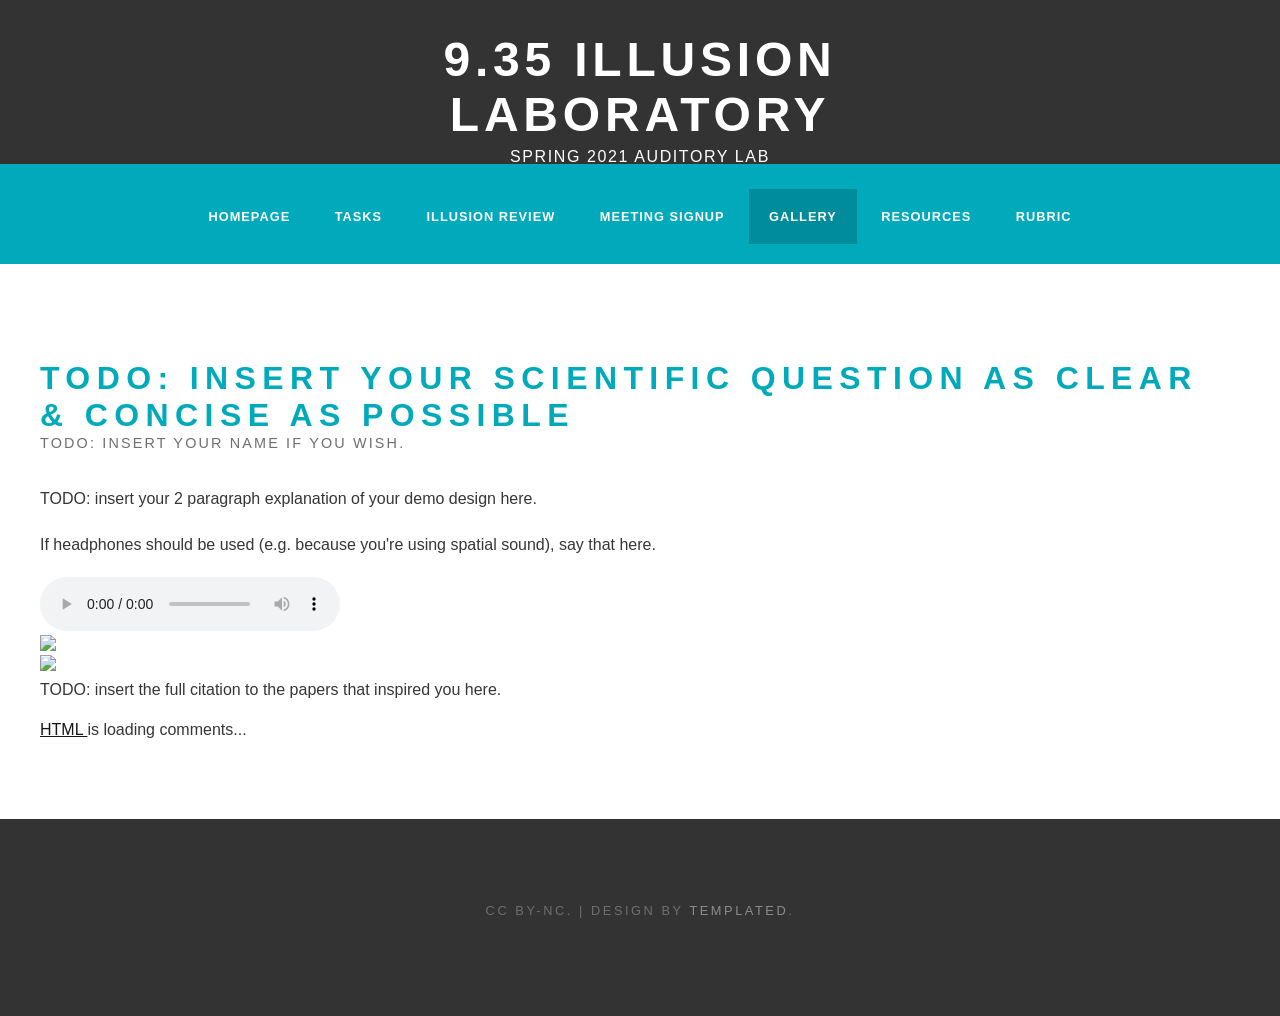
==== audition/index.html @ e6571468 "moving templates into correct folder" ====
<!DOCTYPE html PUBLIC "-//W3C//DTD XHTML 1.0 Strict//EN" "http://www.w3.org/TR/xhtml1/DTD/xhtml1-strict.dtd">
<!--
Design by TEMPLATED
http://templated.co
Released for free under the Creative Commons Attribution License

Name       : Retention
Description: A two-column, fixed-width design with dark color scheme.
Version    : 1.0
Released   : 20140221

-->
<html xmlns="http://www.w3.org/1999/xhtml">
<head>
<meta http-equiv="Content-Type" content="text/html; charset=utf-8" />
<title>9.35 Illusion Lab</title>
<meta name="keywords" content="" />
<meta name="description" content="" />
<link href="http://fonts.googleapis.com/css?family=Karla:400,700" rel="stylesheet" />
<link href="default.css" rel="stylesheet" type="text/css" media="all" />
<!--[if IE 6]>
<link href="default_ie6.css" rel="stylesheet" type="text/css" />
<![endif]-->
</head>
<body>
<div id="wrapper">
	<div id="header-wrapper">
		<div id="header" class="container">
			<div id="logo">
				<h1><a href="#">9.35 Illusion Laboratory</a></h1>
				<p>Spring 2021 Auditory Lab</p>
			</div>
			<div id="banner"> <a href="#" class="image"><img src="images/pic01.jpg" alt="" /></a> </div>
		</div>
	</div>
	<div id="menu-wrapper">
		<div id="menu" class="container">
			<ul>
				<li><a href="../../index.html">Homepage</a></li>
				<li><a href="../../tasks.html">Tasks</a></li>
				<li><a href="../../review.html">Illusion review</a></li>
				<li><a href="../../signup.html">Meeting signup</a></li>
				<li class="current_page_item"><a href="../../gallery.html">Gallery</a></li>
				<li><a href="../../resources.html">Resources</a></li>
				<li><a href="../../rubric.html">Rubric</a></li>
			</ul>
		</div>
		<!-- end #menu -->
	</div>
	<div id="page" class="container">
		<div>
			<div class="title">
				<h2>TODO: insert your scientific question as clear & concise as possible</h2>
				<span class="byline">TODO: Insert your name if you wish.</span> </div>

				<p>TODO: insert your 2 paragraph explanation of your demo design here.</p>
				<p>If headphones should be used (e.g. because you're using spatial sound), say that here.</p>

				<!-- Here is some template code to help you insert sounds and images into the page: -->
				<!-- How to insert sounds -->
				<audio controls>
				  <source src="TODO:my_sound_name.wav" type="audio/wav">
				Your browser does not support the audio element.
				</audio><br>
				<!--WAV files will work best-->

				<!-- How to insert images:-->
				<img src="TODO:my_image_name.png" width=500/><br>
				<!--You can use the width parameter to change the size of your image-->
				<!--src could be a gif, png, jpeg, etc.-->

				<!-- How to insert images that play sounds when you click them -->
				<audio id="s1">
				  <source src="TODO:my_sound_name.wav" type="audio/wav"/>
				</audio>
				<img src="TODO:my_image_name.png" width=500 onClick="document.getElementById('s1').play(); return false;" style="cursor: pointer;"/><br>
				<!-- you can use any short name in place of "s1" for audio id, it's just how the browser knows which sound to play using "getElementByID" -->

				<p>TODO: insert the full citation to the papers that inspired you here.<p>

		</div>
		<!-- begin wwww.htmlcommentbox.com -->
		 <div id="HCB_comment_box"><a href="http://www.htmlcommentbox.com">HTML </a> is loading comments...</div>
		 <link rel="stylesheet" type="text/css" href="https://www.htmlcommentbox.com/static/skins/bootstrap/twitter-bootstrap.css?v=0" />
		 <script type="text/javascript" id="hcb"> /*<!--*/ if(!window.hcb_user){hcb_user={};} (function(){var s=document.createElement("script"), l=hcb_user.PAGE || (""+window.location).replace(/'/g,"%27"), h="https://www.htmlcommentbox.com";s.setAttribute("type","text/javascript");s.setAttribute("src", h+"/jread?page="+encodeURIComponent(l).replace("+","%2B")+"&opts=16862&num=10&ts=1616100190864");if (typeof s!="undefined") document.getElementsByTagName("head")[0].appendChild(s);})(); /*-->*/ </script>
		<!-- end www.htmlcommentbox.com -->
	</div>
</div>
<div id="copyright" class="container">
	<p> CC BY-NC. | Design by <a href="http://templated.co" rel="nofollow">TEMPLATED</a>.</p>
</div>
</body>
</html>
---- audition/default.css ----
html, body {
	height: 100%;
}

body {
	margin: 0px;
	padding: 0px;
	background: #333333;
	font-family: 'Muli', sans-serif;
	font-size: 12pt;
	font-weight: 300;
	color: #363636;
}


h1, h2, h3 {
	margin: 0;
	padding: 0;
}

p, ol, ul {
	margin-top: 0px;
}

p {
	line-height: 190%;
}

strong {
}

a {
	color: #171717;
}

a:hover {
	text-decoration: none;
}

a img {
	border: none;
}

	.image
	{
		display: inline-block;
	}

		.image img
		{
			display: block;
			width: 100%;
		}

	.image-full
	{
		display: block;
		width: 100%;
		margin: 0 0 2em 0;
	}

	.image-left
	{
		float: left;
		margin: 0 2em 2em 0;
	}

	.image-centered
	{
		display: block;
		margin: 0 0 2em 0;
	}

		.image-centered img
		{
			margin: 0 auto;
			width: auto;
		}

hr {
	display: none;
}


/*********************************************************************************/
/* List Styles                                                                   */
/*********************************************************************************/

	ul.style1
	{
		margin: 0;
		padding: 0;
		list-style: none;
	}

	ul.style1 li
	{
		border-top: solid 1px #E5E5E5;
		padding: 0.80em 0;
	}

	ul.style1 li:first-child
	{
		border-top: 0;
		padding-top: 0;
	}

	ul.style2
	{
		margin: 0;
		padding: 0;
		list-style: none;
	}

	ul.style2 li
	{
		border-top: solid 1px #E5E5E5;
		padding: 0.80em 0;
	}

	ul.style2 li:first-child
	{
		border-top: 0;
		padding-top: 0;
	}

/*********************************************************************************/
/* Social Icon Styles                                                            */
/*********************************************************************************/

	ul.contact
	{
		margin: 0;
		padding: 1.5em 0em 2.5em 0em;
		list-style: none;
	}

	ul.contact li
	{
		display: inline-block;
		padding: 0em 0.30em;
		font-size: 1em;
	}

	ul.contact li span
	{
		display: none;
		margin: 0;
		padding: 0;
	}

	ul.contact li a
	{
		color: #FFF;
	}

	ul.contact li a:before
	{
		display: inline-block;
		background: #3f3f3f;
		width: 40px;
		height: 40px;
		line-height: 40px;
		border-radius: 20px;
		text-align: center;
		color: #FFFFFF;
	}

	ul.contact li a.icon-twitter:before { background: #2DAAE4; }
	ul.contact li a.icon-facebook:before { background: #39599F; }
	ul.contact li a.icon-dribbble:before { background: #C4376B;	}
	ul.contact li a.icon-tumblr:before { background: #31516A; }
	ul.contact li a.icon-rss:before { background: #F2600B; }


/*********************************************************************************/
/* Heading Titles                                                                */
/*********************************************************************************/

	.title
	{
		margin-bottom: 2em;
		text-transform: uppercase;
	}

	.title h2
	{
		letter-spacing: 0.20em;
		font-weight: 700;
		font-size: 2em;
		color: #00AABB;
	}

	.title .byline
	{
		letter-spacing: 0.15em;
		text-transform: uppercase;
		font-weight: 400;
		font-size: 0.90em;
		color: #6F6F6F;
	}

	.subtitle
	{
		margin-bottom: 0.5em;
		text-transform: uppercase;
	}

	.subtitle .tyline
	{
		letter-spacing: 0.15em;
		text-transform: uppercase;
		font-weight: 400;
		font-size: 0.90em;
		color: #6F6F6F;
	}

/** WRAPPER */

#wrapper {
	background: #FFFFFF url(images/bg01.png) repeat;
}

#footer-wrapper
{
	background: #0F0F0F;
}

.container {
	width: 1200px;
	margin: 0px auto;
}

.clearfix {
	clear: both;
}


/*********************************************************************************/
/* Wrappers                                                                      */
/*********************************************************************************/

#header-wrapper
{
	overflow: hidden;
	background-size: 100%;
	background: #333333;
}


/*********************************************************************************/
/* Header                                                                        */
/*********************************************************************************/

	#header
	{
		position: relative;
		overflow: hidden;
		text-align: center;
	}

/*********************************************************************************/
/* Logo                                                                          */
/*********************************************************************************/

	#logo
	{
		width: 500px;
		height: 100px;
		margin: 0 auto;
		padding: 2em 0em;
		text-transform: uppercase;
	}

	#logo h1
	{
		letter-spacing: 0.10em;
		font-size: 3em;
	}

	#logo p
	{
		letter-spacing: 0.10em;
		color: #FFF;
	}

	#logo a
	{
		text-decoration: none;
		color: #FFF;
	}

/*********************************************************************************/
/* Banner                                                                        */
/*********************************************************************************/

	#banner
	{
		position: absolute;
		left: 0;
		overflow: hidden;
		z-index: 1;
	}

	#banner .image
	{
		border: 5px solid #FFFFFF;
	}


/** MENU */

#menu-wrapper
{
	background: #00AABB;
}

#menu {
	overflow: hidden;
	height: 100px;
}

#menu ul {
	margin: 0;
	padding: 25px 0px 0px 0px;
	list-style: none;
	line-height: normal;
	text-align: center;
}

#menu li {
	display: inline-block;
}

#menu a {
	display: block;
	letter-spacing: 1px;
	padding: 20px 20px;
	text-decoration: none;
	text-align: center;
	text-transform: uppercase;
	font-size: 0.80em;
	font-weight: 600;
	border: none;
	color: #FFF;
}

#menu a:hover, #menu .current_page_item a {
	text-decoration: none;
}

#menu .current_page_item a {
	background: #008C9A;
}

/** PAGE */

#page
{
	position: relative;
	overflow: hidden;
	padding: 6em 0em 5em 0em;
}

/** CONTENT */

#content
{
	float: right;
	width: 790px;
}

/*********************************************************************************/
/* Sidebar                                                                       */
/*********************************************************************************/

	#sidebar
	{
		float: left;
		width: 345px;
	}

	#sidebar .title h2
	{
		font-size: 1.6em;
	}

	#sidebar .box1
	{
		margin-bottom: 3em;
	}


/*********************************************************************************/
/* Copyright                                                                     */
/*********************************************************************************/

	#copyright
	{
		overflow: hidden;
		padding: 5em 0em;
		text-align: center;
	}

	#copyright p
	{
		letter-spacing: 0.20em;
		text-align: center;
		text-transform: uppercase;
		font-size: 0.80em;
		color: #6F6F6F;
	}

	#copyright a
	{
		text-decoration: none;
		color: #8C8C8C;
	}

/*********************************************************************************/
/* Welcome                                                                       */
/*********************************************************************************/

	#welcome
	{
		overflow: hidden;
		padding: 5em 0em;
		border-bottom: 1px solid #E5E5E5;
		text-align: center;
	}

	#welcome h2
	{
		letter-spacing: 0.20em;
		text-transform: uppercase;
		font-size: 2.6em;
	}

	#welcome p
	{
		font-size: 1.3em;
	}

	#welcome .byline
	{
		display: block;
		padding: 0em 0em 1.5em 0em;
		letter-spacing: 0.15em;
		text-transform: uppercase;
		font-weight: 400;
		font-size: 1.2em;
		color: #6F6F6F;
	}

/*********************************************************************************/
/* Portfolio                                                                     */
/*********************************************************************************/

	#portfolio-wrapper
	{
		background: rgba(0,0,0,.04);
		padding: 6em 0em;
		color: rgba(255,255,255,.7);
	}

	#portfolio
	{
		overflow: hidden;
	}

	#portfolio .title h2
	{
		font-size: 1.2em;
		color: #FFF;
	}

	#portfolio .byline
	{
		font-size: 1em;
		color: #EEA7C1;
	}

	#column1,
	#column2,
	#column3,
	#column4
	{
		width: 282px;
	}

	#column1,
	#column2
	{
		float: left;
		margin-right: 24px;
	}

	#column3
	{
		float: left;
	}

	#column4
	{
		float: right;
	}

/*********************************************************************************/
/* Button Style                                                                  */
/*********************************************************************************/

	.button
	{
		display: inline-block;
		margin-top: 1.5em;
		padding: 0.50em 3em 0.50em 2em;
		background: #00AABB;
		letter-spacing: 0.20em;
		text-decoration: none;
		text-transform: uppercase;
		font-weight: 400;
		font-size: 0.90em;
		color: #FFF;
	}

		.button:before
		{
			display: inline-block;
			width: 40px;
			height: 40px;
			line-height: 40px;
			border-radius: 20px;
			text-align: center;
			color: #FFF;
		}

/*********************************************************************************/
/* Footer                                                                        */
/*********************************************************************************/

	#footer-wrapper
	{
		overflow: hidden;
		padding: 5em 0em;
		background: #1E1B1A;
	}

	#footer
	{
		color: #ADADAD;
	}

	#footer .title h2
	{
		font-weight: 400;
		font-size: 1.2em;
		color: #FFF;
	}

	#footer .title
	{
		border-color: #2D2926 !important;
	}

	#footer .style1 li
	{
		border-color: #2D2926 !important;
	}

	#footer .style1 a
	{
		letter-spacing: 0.10em;
		font-size:1em;
		color: #B1B1B1;
	}

	#box1
	{
		float: left;
		width: 354px;
		margin-right: 24px;
		padding-right: 30px;
	}

	#box2
	{
		float: left;
		width: 354px;
		margin-left: 24px;
		padding-right: 30px;
	}

	#box3
	{
		float: right;
		width: 344px;
		padding-left: 40px;
	}


/*********************************************************************************/
/* Gallery                                                                        */
/*********************************************************************************/

.gallerycontainer {
  position: relative;
}

.galleryimage {
  display: block;
  height: auto;
}

.galleryoverlay {
  position: absolute;
  top: 0;
  bottom: 0;
  left: 0;
  right: 0;
  height: 100%;
  width: 100%;
  opacity: 0;
  transition: .5s ease;
  background-color: #008CBA;
}

.gallerycontainer:hover .galleryoverlay {
  opacity: 0.75;
}

.gallerytext {
  color: white;
  font-size: 20px;
  position: absolute;
  top: 50%;
  left: 50%;
  -webkit-transform: translate(-50%, -50%);
  -ms-transform: translate(-50%, -50%);
  transform: translate(-50%, -50%);
  text-align: center;
}
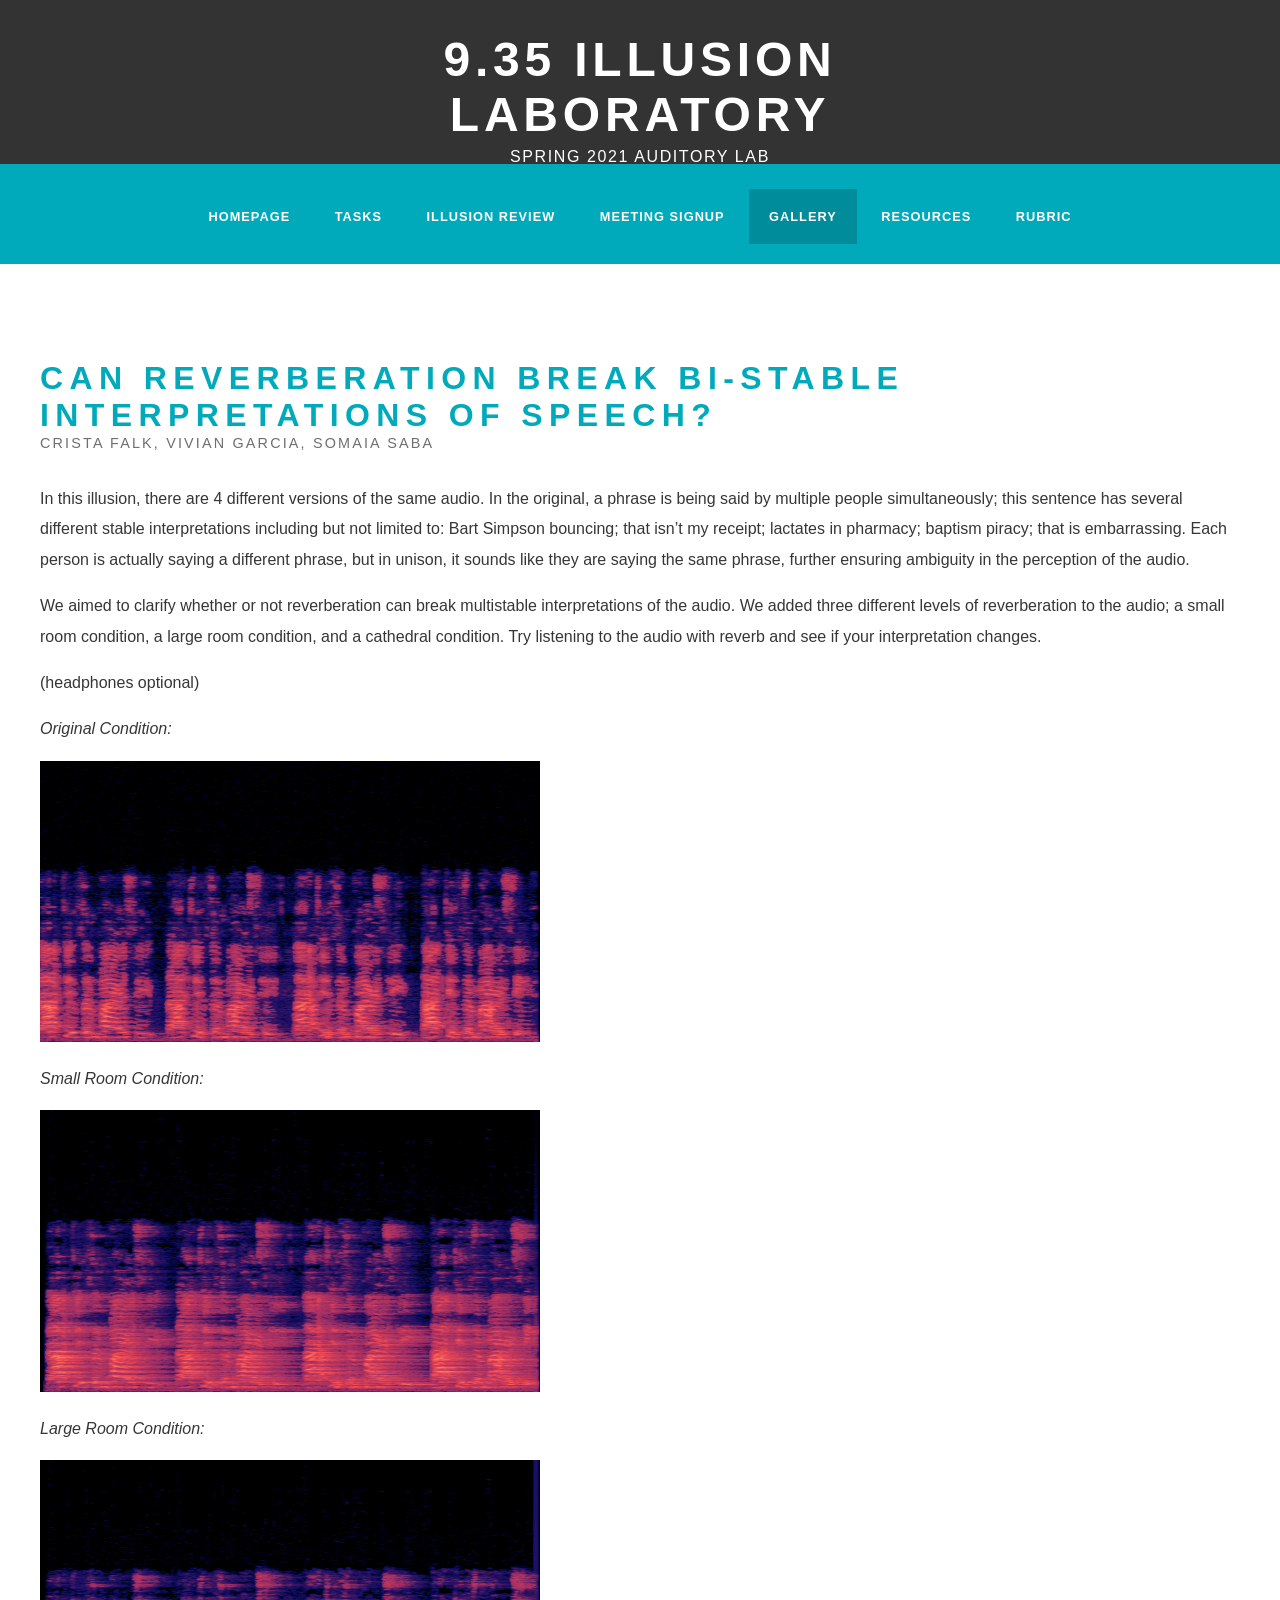
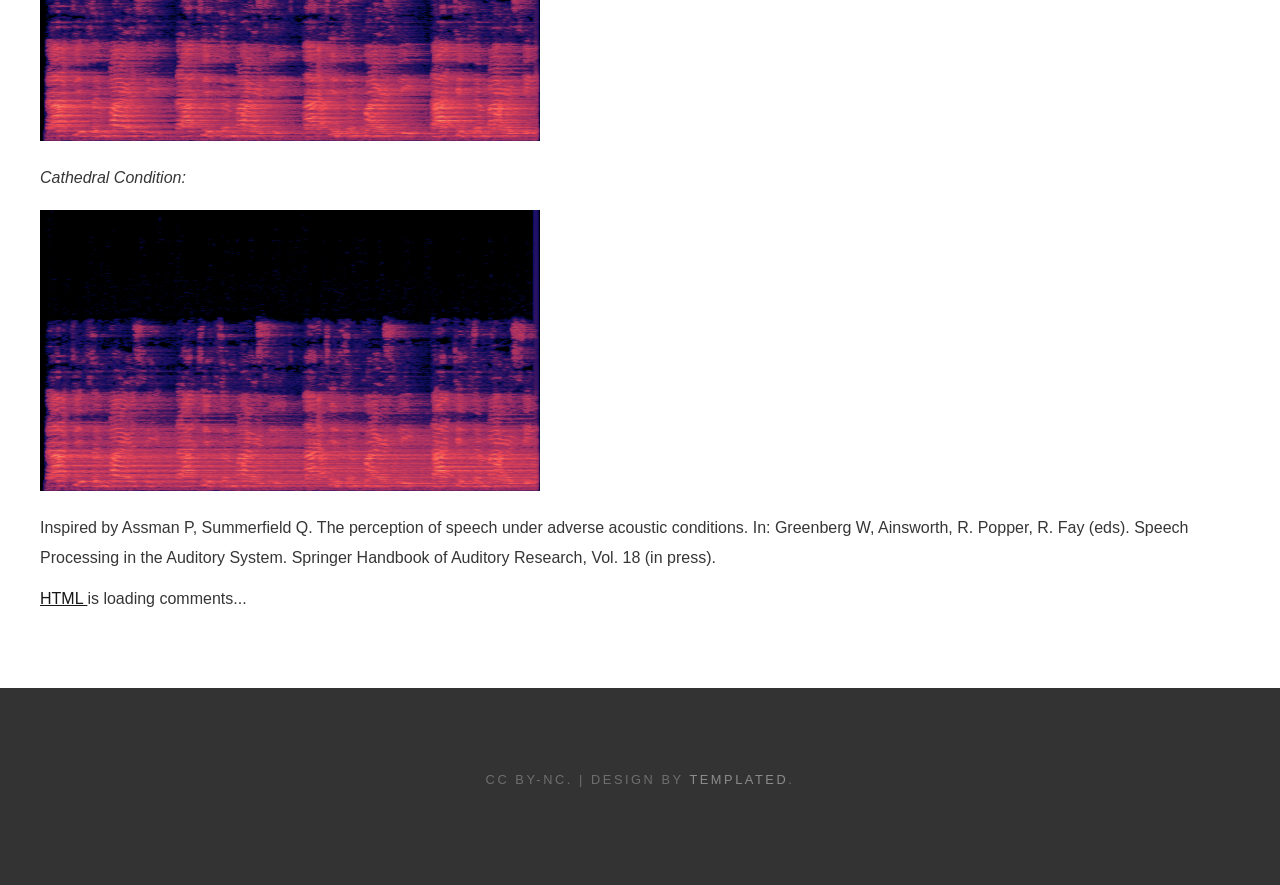
==== commit 2bcc767a: "upload all the things!" ====
--- a/audition/index.html
+++ b/audition/index.html
@@ -50,33 +50,47 @@
 	<div id="page" class="container">
 		<div>
 			<div class="title">
-				<h2>TODO: insert your scientific question as clear & concise as possible</h2>
-				<span class="byline">TODO: Insert your name if you wish.</span> </div>
+				<h2>Can reverberation break bi-stable interpretations of speech?</h2>
+				<span class="byline">Crista Falk, Vivian Garcia, Somaia Saba</span> </div>
 
-				<p>TODO: insert your 2 paragraph explanation of your demo design here.</p>
-				<p>If headphones should be used (e.g. because you're using spatial sound), say that here.</p>
+				<p>In this illusion, there are 4 different versions of the same audio. In the original, a phrase is being said by multiple people simultaneously; this sentence has several different stable interpretations including but not limited to: Bart Simpson bouncing; that isn’t my receipt; lactates in pharmacy; baptism piracy; that is embarrassing. Each person is actually saying a different phrase, but in unison, it sounds like they are saying the same phrase, further ensuring ambiguity in the perception of the audio.</p>
+				<p>We aimed to clarify whether or not reverberation can break multistable interpretations of the audio. We added three different levels of reverberation to the audio; a small room condition, a large room condition, and a cathedral condition. Try listening to the audio with reverb and see if your interpretation changes.
+				</p>
+				<p>(headphones optional)</p>
 
 				<!-- Here is some template code to help you insert sounds and images into the page: -->
 				<!-- How to insert sounds -->
-				<audio controls>
-				  <source src="TODO:my_sound_name.wav" type="audio/wav">
-				Your browser does not support the audio element.
-				</audio><br>
+				<p><i>Original Condition:</i></p>
+				<audio id="s1">
+				  <source src="original.wav" type="audio/wav">
+				</audio>
+				<img src="original.png" width=500 onClick="document.getElementById('s1').play(); return false;" style="cursor: pointer;"/><br>
+				<br>
+
+				<p><i>Small Room Condition:</i></p>
+				<audio id="s2">
+				  <source src="small_room.wav" type="audio/wav">
+				</audio>
+				<img src="small_room.png" width=500 onClick="document.getElementById('s2').play(); return false;" style="cursor: pointer;"/><br>
+				<br>
+
+
+				<p><i>Large Room Condition:</i></p>
+				<audio id="s3">
+				  <source src="large_room.wav" type="audio/wav">
+				</audio>
+				<img src="large_room.png" width=500 onClick="document.getElementById('s3').play(); return false;" style="cursor: pointer;"/><br>
+				<br>
+
+				<p><i>Cathedral Condition:</i></p>
+				<audio id="s4">
+				  <source src="cathedral.wav" type="audio/wav">
+				</audio>
+				<img src="cathedral.png" width=500 onClick="document.getElementById('s4').play(); return false;" style="cursor: pointer;"/><br>
+				<br>
 				<!--WAV files will work best-->
 
-				<!-- How to insert images:-->
-				<img src="TODO:my_image_name.png" width=500/><br>
-				<!--You can use the width parameter to change the size of your image-->
-				<!--src could be a gif, png, jpeg, etc.-->
-
-				<!-- How to insert images that play sounds when you click them -->
-				<audio id="s1">
-				  <source src="TODO:my_sound_name.wav" type="audio/wav"/>
-				</audio>
-				<img src="TODO:my_image_name.png" width=500 onClick="document.getElementById('s1').play(); return false;" style="cursor: pointer;"/><br>
-				<!-- you can use any short name in place of "s1" for audio id, it's just how the browser knows which sound to play using "getElementByID" -->
-
-				<p>TODO: insert the full citation to the papers that inspired you here.<p>
+				<p>Inspired by Assman P, Summerfield Q. The perception of speech under adverse acoustic conditions. In: Greenberg W, Ainsworth, R. Popper, R. Fay (eds). Speech Processing in the Auditory System. Springer Handbook of Auditory Research, Vol. 18 (in press).<p>
 
 		</div>
 		<!-- begin wwww.htmlcommentbox.com -->
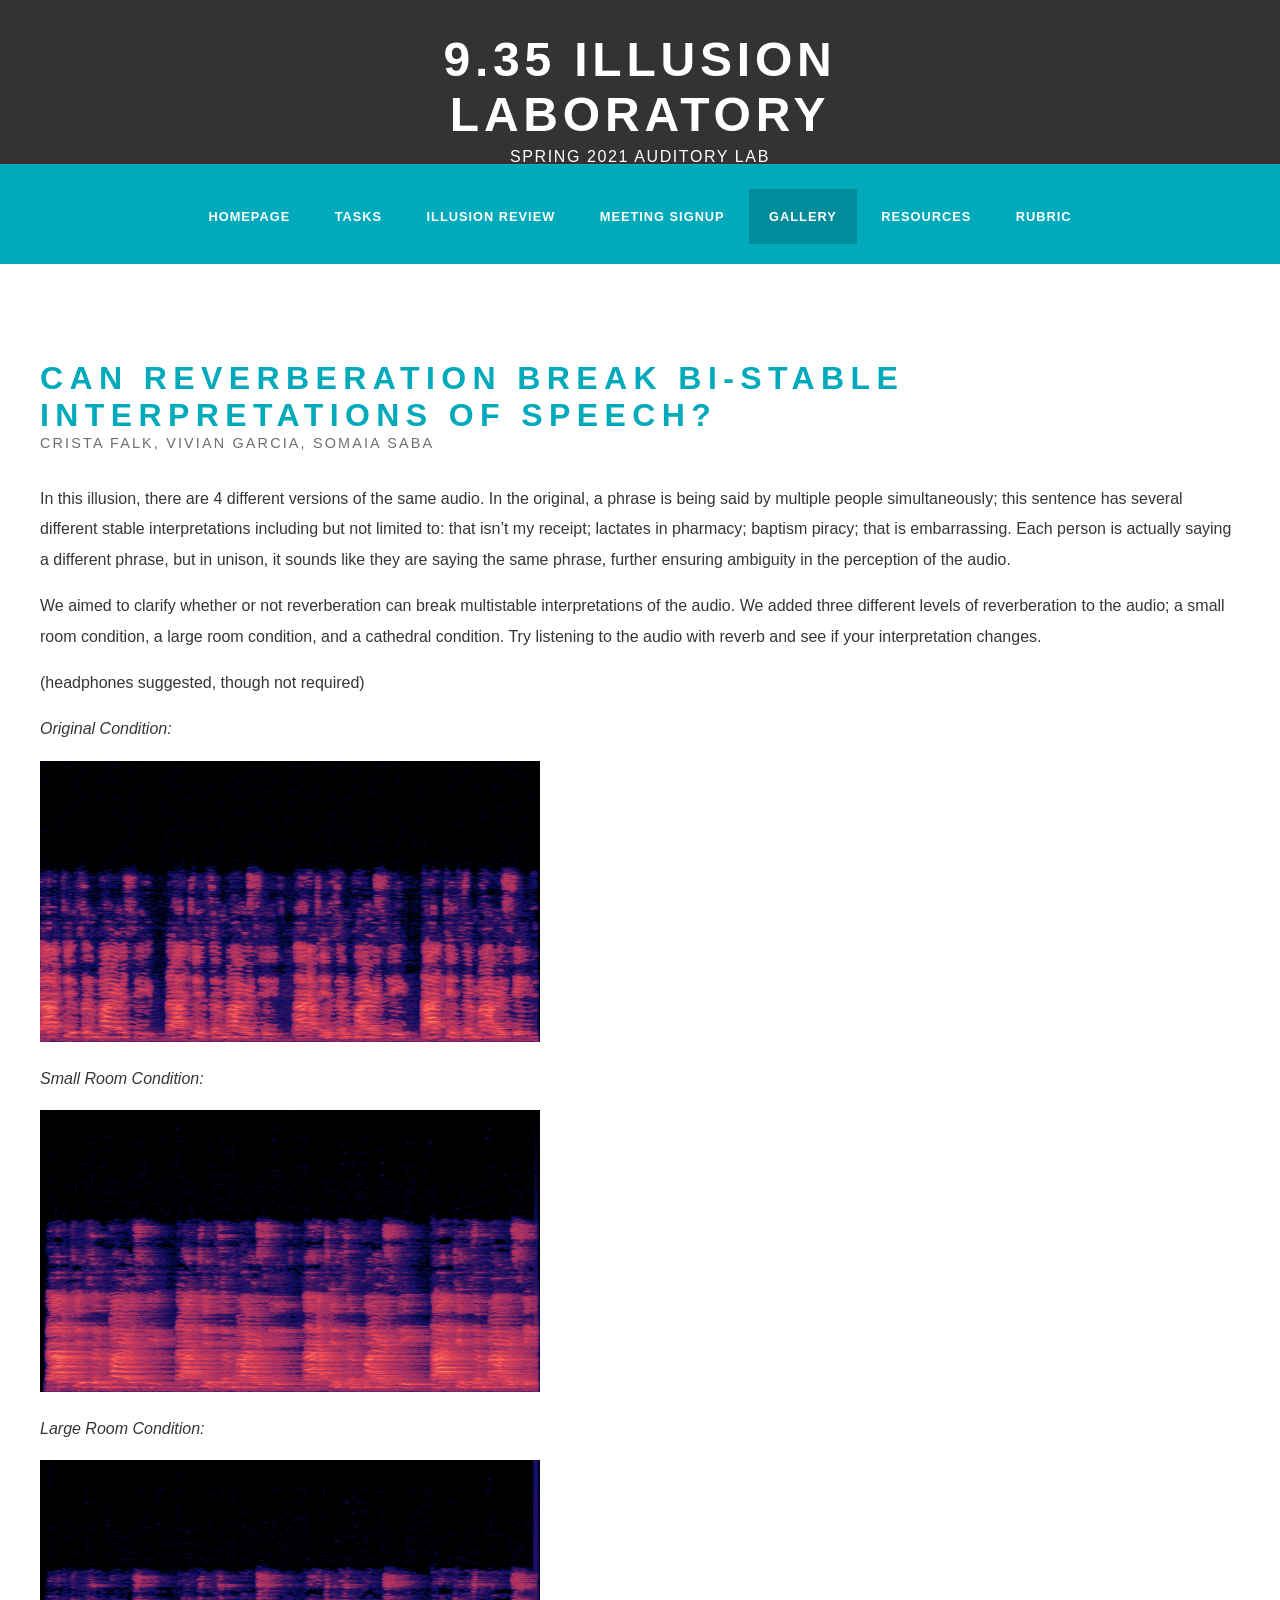
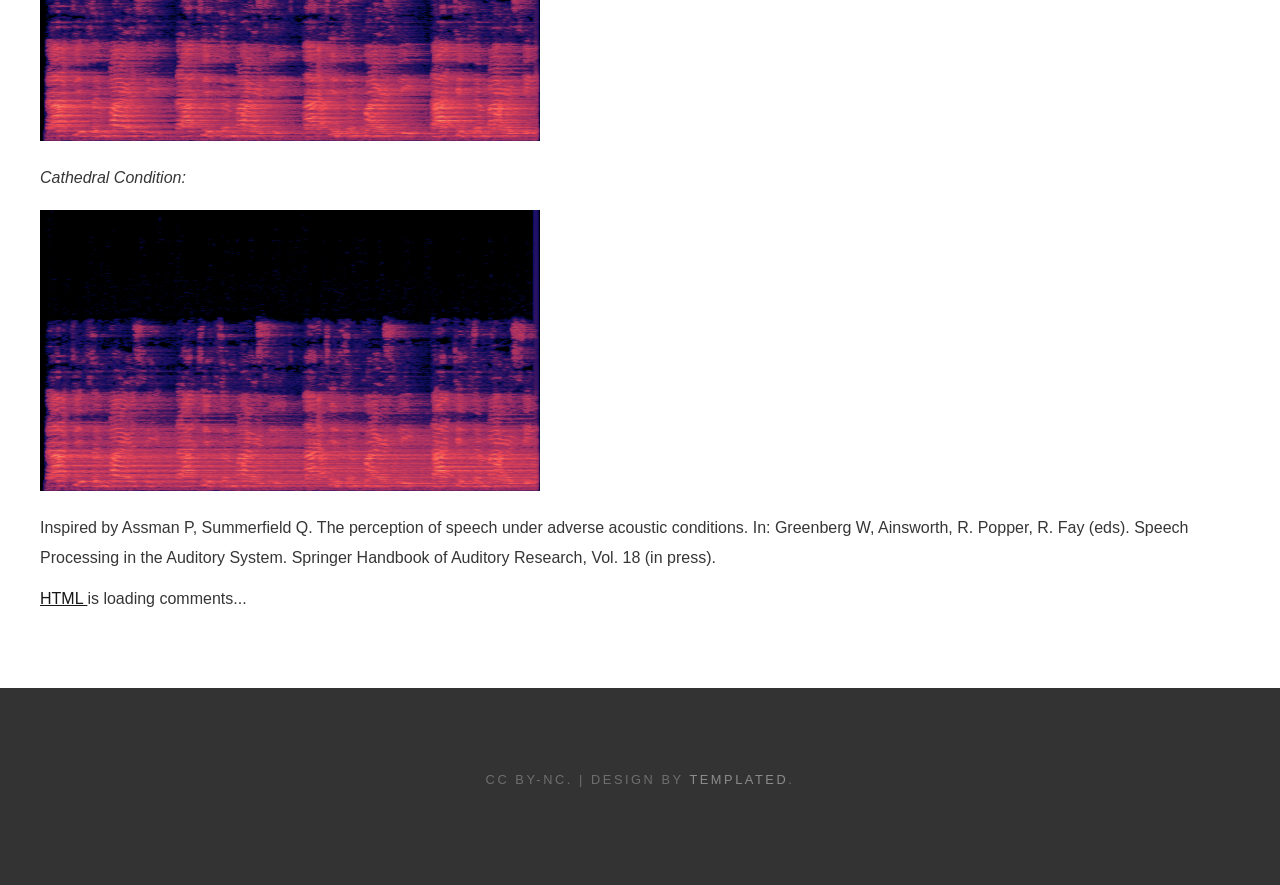
==== commit 2eaf24f4: "update a few wording details" ====
--- a/audition/index.html
+++ b/audition/index.html
@@ -53,10 +53,10 @@
 				<h2>Can reverberation break bi-stable interpretations of speech?</h2>
 				<span class="byline">Crista Falk, Vivian Garcia, Somaia Saba</span> </div>
 
-				<p>In this illusion, there are 4 different versions of the same audio. In the original, a phrase is being said by multiple people simultaneously; this sentence has several different stable interpretations including but not limited to: Bart Simpson bouncing; that isn’t my receipt; lactates in pharmacy; baptism piracy; that is embarrassing. Each person is actually saying a different phrase, but in unison, it sounds like they are saying the same phrase, further ensuring ambiguity in the perception of the audio.</p>
+				<p>In this illusion, there are 4 different versions of the same audio. In the original, a phrase is being said by multiple people simultaneously; this sentence has several different stable interpretations including but not limited to: that isn’t my receipt; lactates in pharmacy; baptism piracy; that is embarrassing. Each person is actually saying a different phrase, but in unison, it sounds like they are saying the same phrase, further ensuring ambiguity in the perception of the audio.</p>
 				<p>We aimed to clarify whether or not reverberation can break multistable interpretations of the audio. We added three different levels of reverberation to the audio; a small room condition, a large room condition, and a cathedral condition. Try listening to the audio with reverb and see if your interpretation changes.
 				</p>
-				<p>(headphones optional)</p>
+				<p>(headphones suggested, though not required)</p>
 
 				<!-- Here is some template code to help you insert sounds and images into the page: -->
 				<!-- How to insert sounds -->
